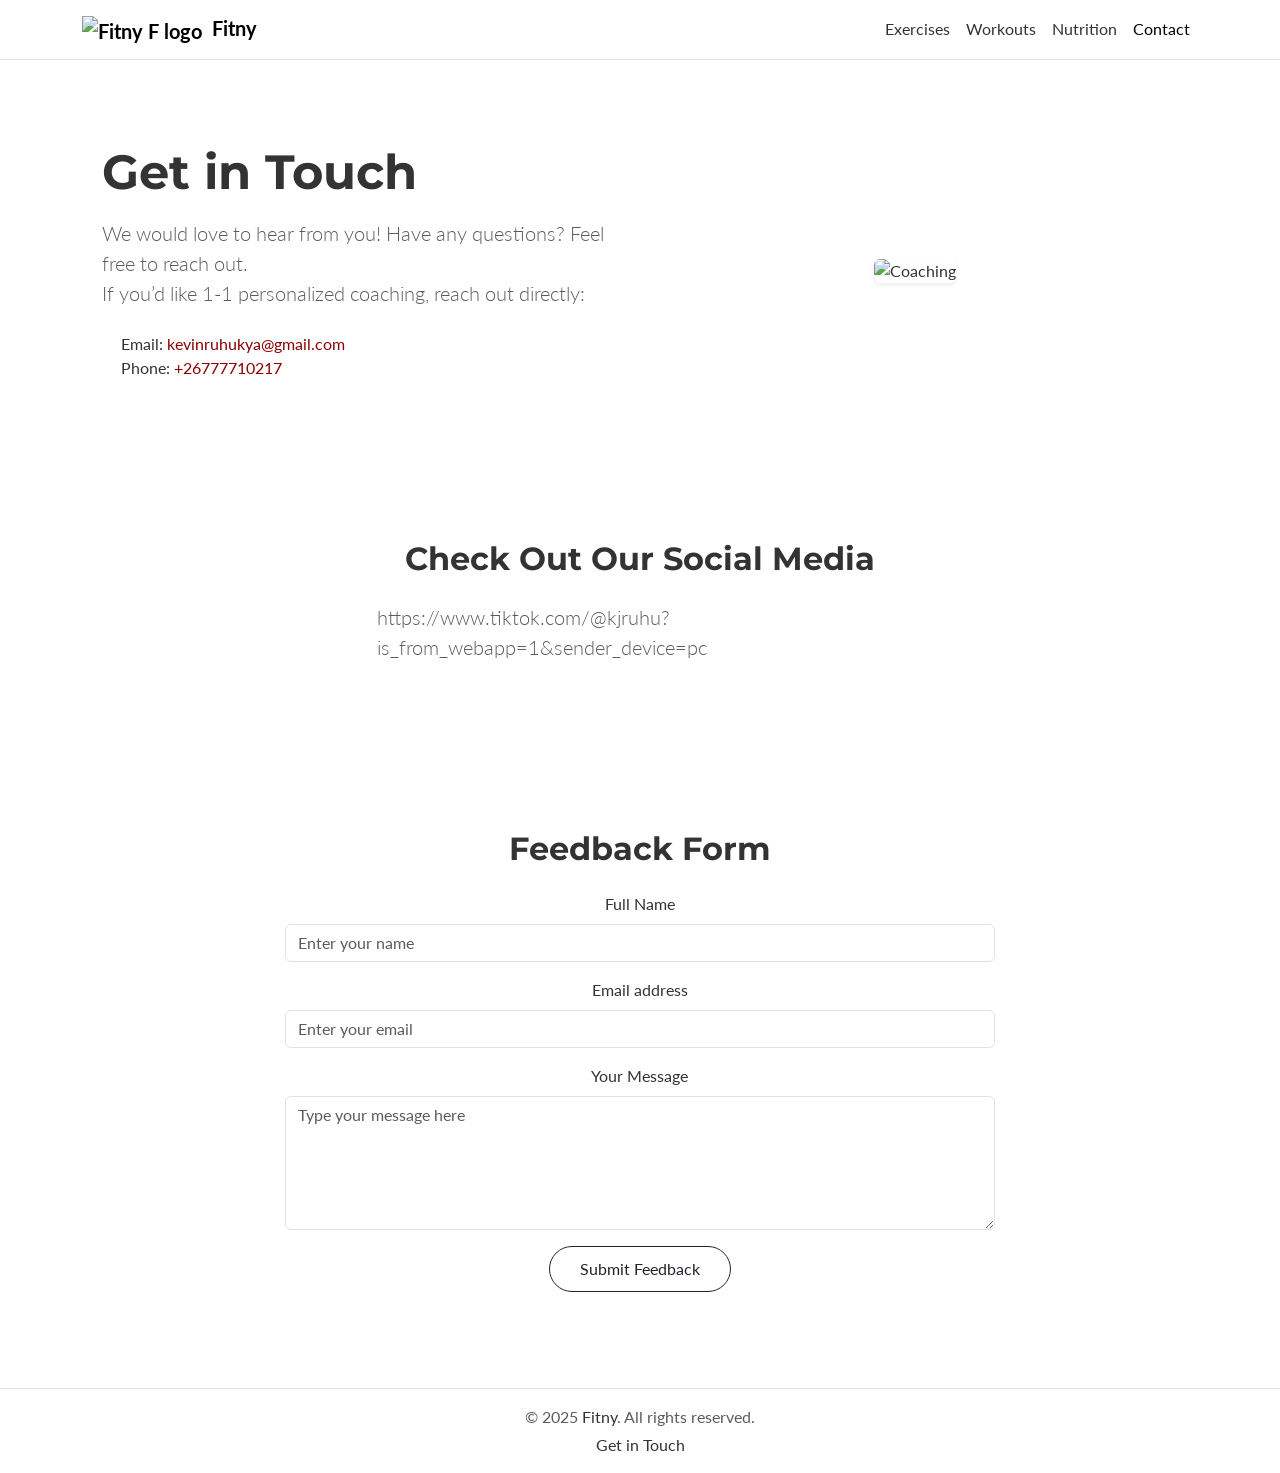
==== contact.html @ b0e3c818 "updated files:   ABC24-004.zip   contact.html   fitny-backup-20251229.zip   images/before-after-pic." ====
<!DOCTYPE html>
<html lang="en">

<head>
    <meta charset="UTF-8" />
    <meta name="viewport" content="width=device-width, initial-scale=1.0" />
    <title>Fitny Contact page</title>
    <link href="https://cdn.jsdelivr.net/npm/bootstrap@5.3.0/dist/css/bootstrap.min.css" rel="stylesheet" />
    <link rel="stylesheet" href="styles.css" />
    <link rel="icon" type="image/x-icon" href="images/black-red-favicon.webp" />
    <link href="https://fonts.googleapis.com/css2?family=Montserrat:wght@400;700&family=Lato&display=swap"
        rel="stylesheet" />
</head>

<body class="d-flex flex-column min-vh-100">
    <header>
        <nav class="navbar navbar-expand-lg navbar-light bg-white border-bottom fixed-top">
            <div class="container">
                <a class="navbar-brand fw-bold" href="index.html"><img title="logo" class="logo-pic" alt="Fitny F logo" src="images/black-red-favicon.webp" alt="logo">Fitny</a>
                <button class="navbar-toggler" type="button" data-bs-toggle="collapse" data-bs-target="#navbarNav"
                    title="Toggle navigation">
                    <span class="navbar-toggler-icon"></span>
                </button>
                <div class="collapse navbar-collapse" id="navbarNav">
                    <ul class="navbar-nav ms-auto">
                        <li class="nav-item"><a class="nav-link" href="exercises.html">Exercises</a></li>
                        <li class="nav-item"><a class="nav-link" href="workouts.html">Workouts</a></li>
                        <li class="nav-item"><a class="nav-link" href="nutrition.html">Nutrition</a></li>
                        <li class="nav-item"><a class="nav-link active" href="contact.html">Contact</a></li>
                    </ul>
                </div>
            </div>
        </nav>
    </header>

    <main class="pt-5">
        <section class="container mt-5 pt-5">
            <div class="row align-items-center min-vh-75">
                <div class="col-lg-6 text-center text-lg-start mb-4 mb-lg-0">
                    <h1 class="display-5 fw-bold mb-3">Get in Touch</h1>
                    <p class="text-muted lead mb-4">
                        We would love to hear from you! Have any questions? Feel free to reach out.<br>
                        If you’d like 1-1 personalized coaching, reach out directly:
                    </p>
                    <ul>
                        <li>Email: <a class="email-link" href="mailto:kevinruhukya@gmail.com">kevinruhukya@gmail.com</a>
                        </li>
                        <li>Phone: <a class="number-link" href="tel:+26777710217">+26777710217</a></li>
                    </ul>
                </div>
                <div class="col-lg-6 text-center">
                    <img src="images/contact-pic.jpg" alt="Coaching" class="img-fluid rounded shadow-sm" />
                </div>
            </div>
        </section>

        <section class="container my-5">
                <div class="row justify-content-center">
                    <div class="col-lg-6 text-center text-lg-start mb-4 mb-lg-0">
                        <h2 class="fw-bold mb-4 text-center">Check Out Our Social Media</h2>
                        <p class="text-muted lead mb-4">
                            https://www.tiktok.com/@kjruhu?is_from_webapp=1&sender_device=pc
                        </p>
                </div>

        </section>

        <section class="container my-5">
            <div class="row justify-content-center">
                <div class="col-lg-8">
                    <h2 class="fw-bold mb-4 text-center">Feedback Form</h2>
                    <form action="mailto:kevinruhukya@gmail.com" method="post" enctype="text/plain">
                        <div class="mb-3">
                            <label for="name" class="form-label">Full Name</label>
                            <input type="text" class="form-control" id="name" name="name" required
                                placeholder="Enter your name">
                        </div>
                        <div class="mb-3">
                            <label for="email" class="form-label">Email address</label>
                            <input type="email" class="form-control" id="email" name="email" required
                                placeholder="Enter your email">
                        </div>
                        <div class="mb-3">
                            <label for="message" class="form-label">Your Message</label>
                            <textarea class="form-control" id="message" name="message" rows="5" required
                                placeholder="Type your message here"></textarea>
                        </div>
                        <button type="submit" class="btn btn-outline-dark" title="submit" label="Submit feedback">Submit Feedback</button>
                    </form>
                </div>
            </div>
        </section>
    </main>

    <footer class="mt-auto bg-white text-center text-muted py-3 border-top">
        <p class="mb-1">&copy; 2025 <a href="index.html" class="fitny-link">Fitny</a>. All rights reserved.</p>
        <a href="contact.html" class="contact-link">Get in Touch</a>
    </footer>

    <script src="https://cdn.jsdelivr.net/npm/@popperjs/core@2.11.6/dist/umd/popper.min.js"></script>
    <script src="https://cdn.jsdelivr.net/npm/bootstrap@5.3.0/dist/js/bootstrap.min.js"></script>
</body>

</html>
---- styles.css ----
body {
    background-color: white;
    font-family: 'Lato', sans-serif;
    margin: 0;
    padding: 0;
    text-align: center;
    color: #333;
    text-rendering: optimizeLegibility;
    
}

h1, h2, h3 {
    font-family: 'Montserrat', sans-serif;
}

em {
    font-weight: bold;
}

strong {
    font-weight: bold;
    color: darkred;
}

section.container {
    background-color: white;
    padding: 3rem 2rem;
    
}

.main-nutrition-container {
    background-color: white;
    padding: 3rem 2rem;
    margin-top: 50px;
    max-width: 1200px;
    margin: auto;
}

section.container h1 {
    color: #333;
}

main.container {
    margin-top: 50px;
    max-width: 1200px;
    padding: 2rem;
    
}

main.workout-container {
    margin-top: 50px;
    padding: 2rem;
}

.btn-outline-dark {
    border-radius: 30px;
    padding: 10px 30px;
}

.logo-pic {
    width: 50px;
    height: auto;
    margin-right: 10px;
}



.muscle-groups {
    width: 38%;
    height: auto;
    margin: auto;
    max-width: 100%;
}


.exercise-list li{
    display: inline; 
}

.muscle-group-heading {
    font-weight: 700;
    font-size: 1.25rem;
    color: #800000;
    margin-bottom: 0.5rem;
}



.nutrition-hero {
    min-height: 50vh;
    display: flex;
    align-items: center;
    justify-content: center;
    background-color: #fff;
    margin: 0 auto;
    text-align: center;
    font-family: 'Lato', sans-serif;
}

#consent {
    margin-bottom: 20px ;
}

ul {
    padding-left: 1.2rem;
    list-style-type: none;

}

.workout-type {
    margin: 0;

}

.navbar .nav-link {
    color: #333;
    background-color: transparent;
    text-decoration: none;
}

.navbar .nav-link:visited {
    color: #333;
}

.navbar .nav-link:hover {
    color: darkred;
    text-decoration: underline;
}

.navbar .nav-link:active {
    color: darkred;
    text-decoration: underline;
}

.fitny-link {
    color: #333;
    background-color: transparent;
    text-decoration: none;
}


.fitny-link:hover {
    color: darkred;
    background-color: transparent;
    text-decoration: underline;
}

.contact-link {
    color: #333;
    background-color: transparent;
    text-decoration: none;
}

.contact-link:hover {
    color: darkred;
    background-color: transparent;
    text-decoration: underline;
}

.email-link {
    color: darkred;
    background-color: transparent;
    text-decoration: none;
}

.number-link {
    color: darkred;
    background-color: transparent;
    text-decoration: none;
}

.exercise-link {
    text-decoration: none;
    color: #333;
}

.exercise-link:hover {
    color: darkred;
    text-decoration: underline;
}

.workout-page-link {
    text-decoration: none;
}

.workout-page-link:hover {
    color: darkred;
    text-decoration: underline;
}

@media (max-width: 768px) {
    .nav {
        flex-direction: column;
    }
}
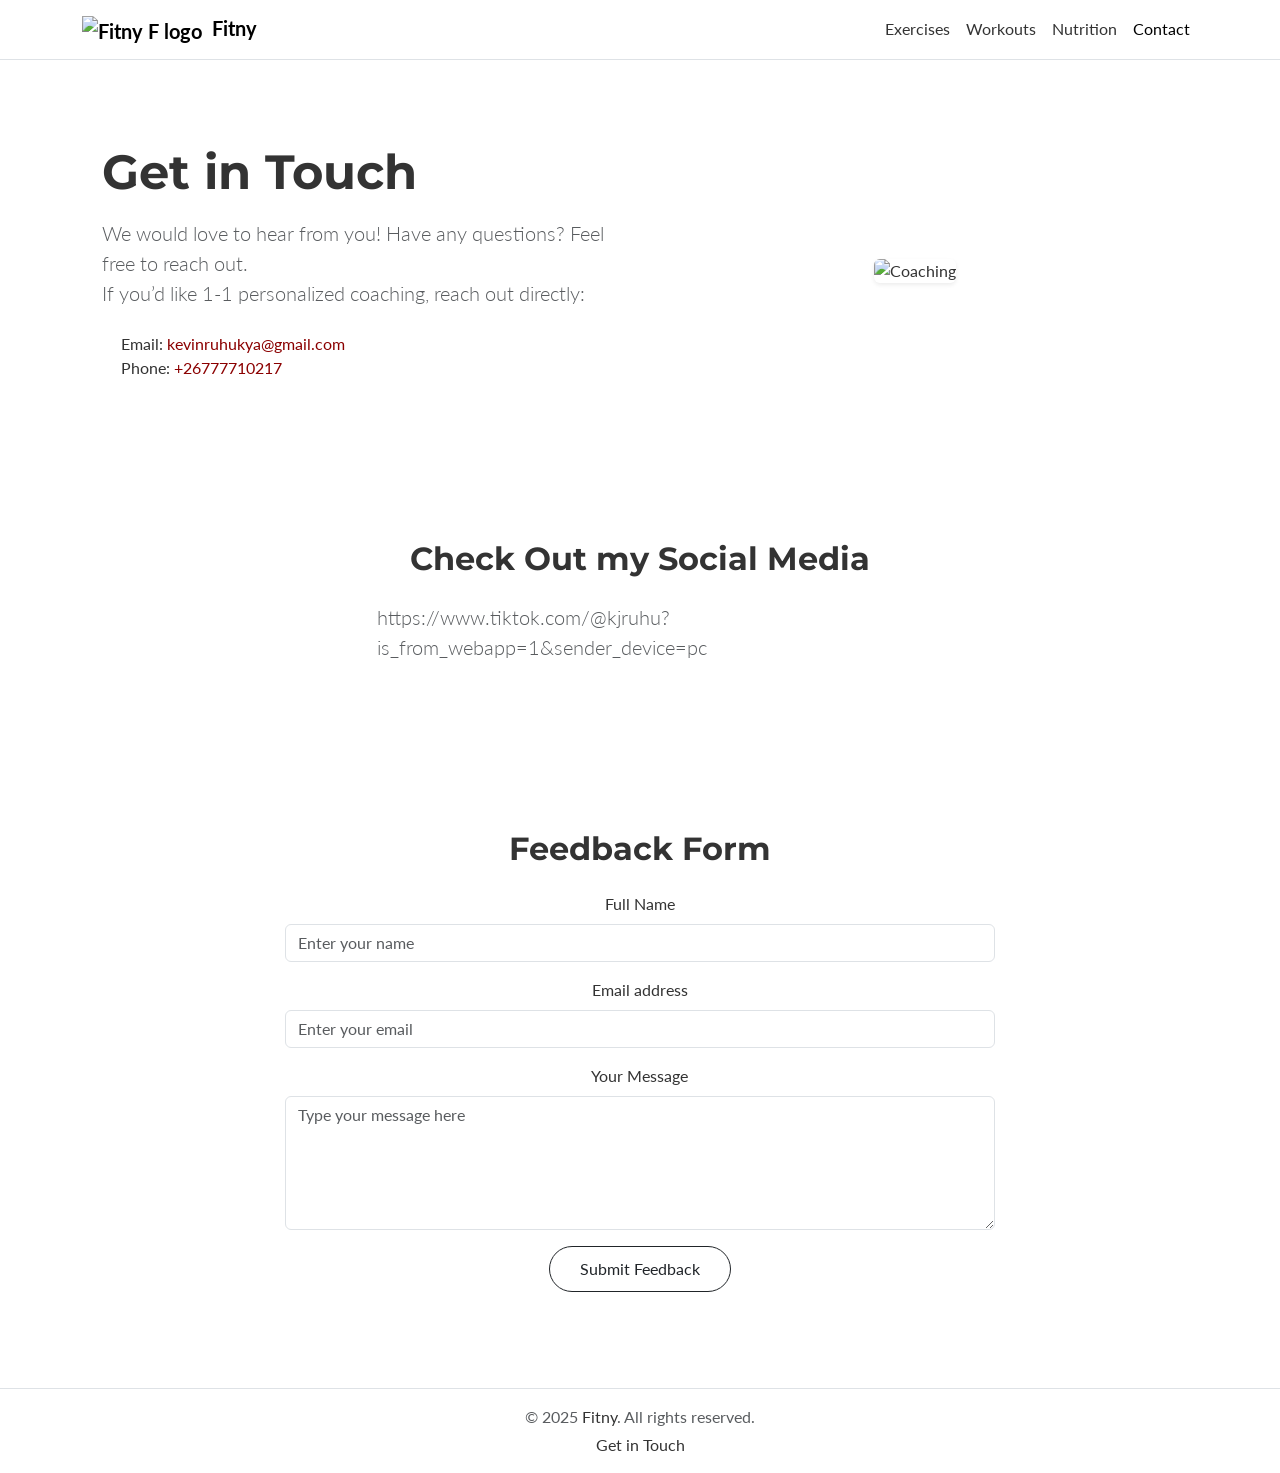
==== commit 2c848c39: "New updates to be committed:" ====
--- a/contact.html
+++ b/contact.html
@@ -57,7 +57,7 @@
         <section class="container my-5">
                 <div class="row justify-content-center">
                     <div class="col-lg-6 text-center text-lg-start mb-4 mb-lg-0">
-                        <h2 class="fw-bold mb-4 text-center">Check Out Our Social Media</h2>
+                        <h2 class="fw-bold mb-4 text-center">Check Out my Social Media</h2>
                         <p class="text-muted lead mb-4">
                             https://www.tiktok.com/@kjruhu?is_from_webapp=1&sender_device=pc
                         </p>
--- a/styles.css
+++ b/styles.css
@@ -77,6 +77,12 @@
     display: inline; 
 }
 
+.food-groups ul {
+    list-style-type: disc;
+    padding-bottom: 2rem;
+    text-align: left;
+}
+
 .muscle-group-heading {
     font-weight: 700;
     font-size: 1.25rem;
@@ -84,7 +90,11 @@
     margin-bottom: 0.5rem;
 }
 
-
+.access-button {
+    text-transform: uppercase;
+    color: darkred;
+    font-style: italic;
+}
 
 .nutrition-hero {
     min-height: 50vh;
@@ -101,6 +111,16 @@
     margin-bottom: 20px ;
 }
 
+#freeplan {
+    background-image: url(images/white-black-homepage-pic.jpg);
+}
+
+.nutrition-heading-section {
+    font-size: 2.5rem;
+    color: #333;
+    background-image: url(images/nutrition-image.jpg);
+}
+
 ul {
     padding-left: 1.2rem;
     list-style-type: none;
@@ -186,6 +206,15 @@
 .workout-page-link:hover {
     color: darkred;
     text-decoration: underline;
+}
+
+.access-button-link {
+    color: #000000;
+    text-decoration: none;
+}
+.access-button-link:hover {
+    text-decoration: underline;
+    color:#800000
 }
 
 @media (max-width: 768px) {
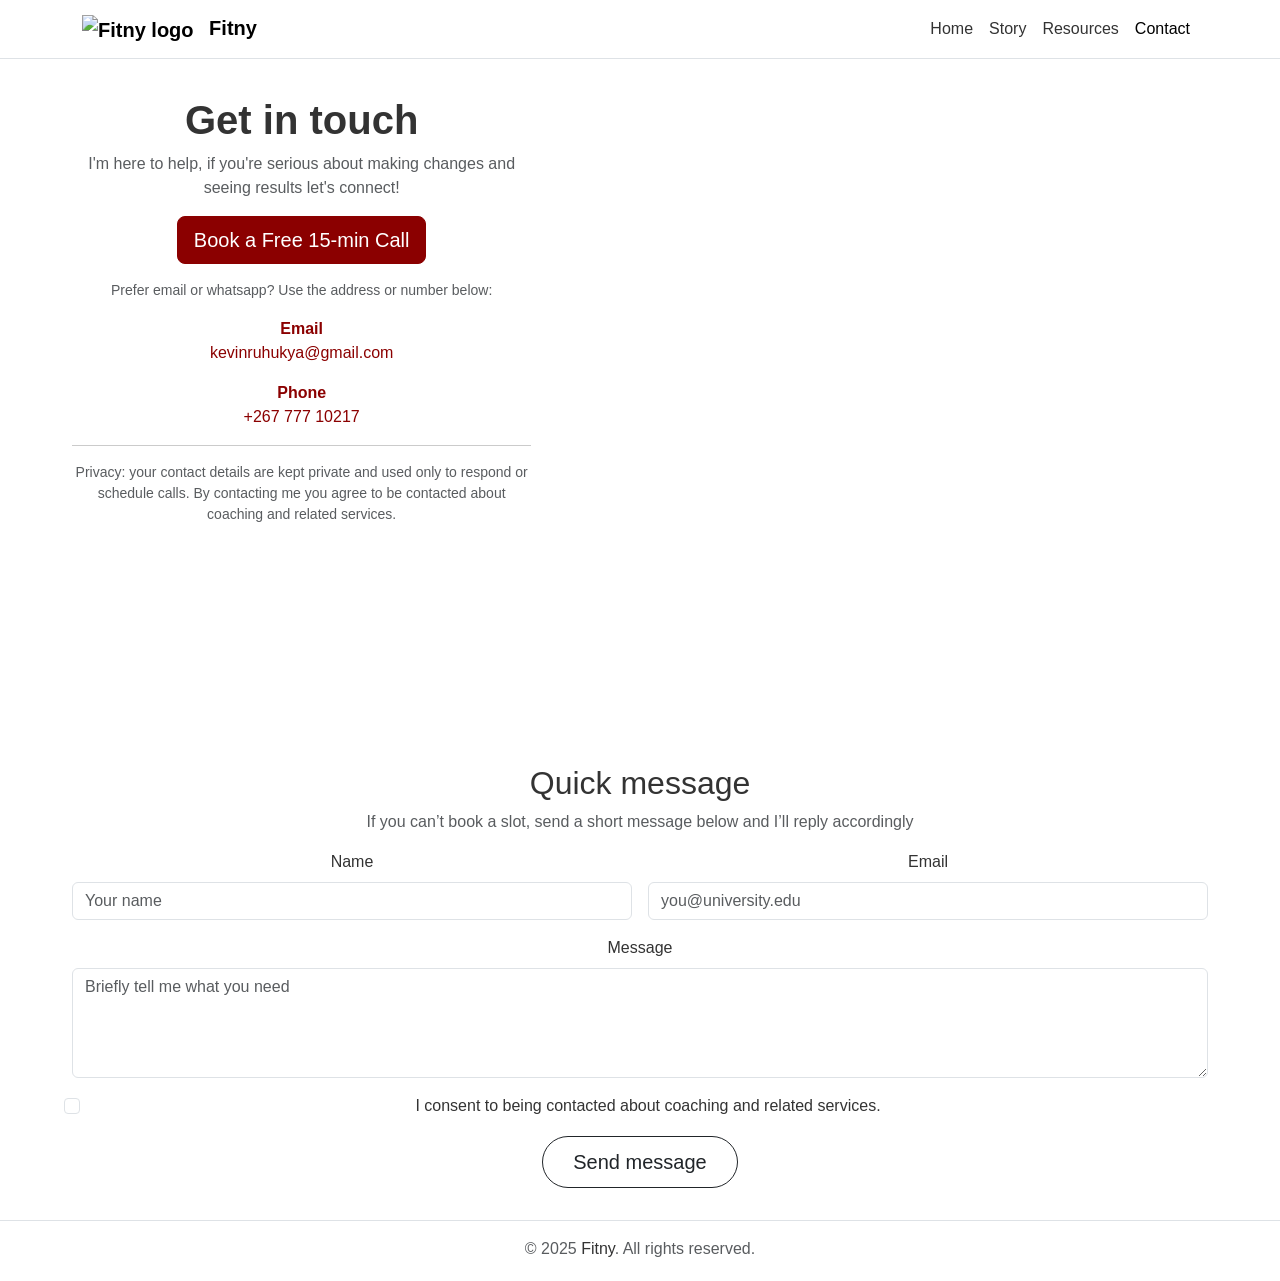
==== commit 12547b9b: "Final updates for the day" ====
--- a/contact.html
+++ b/contact.html
@@ -1,31 +1,35 @@
-<!DOCTYPE html>
+<!doctype html>
 <html lang="en">
 
 <head>
-    <meta charset="UTF-8" />
-    <meta name="viewport" content="width=device-width, initial-scale=1.0" />
-    <title>Fitny Contact page</title>
+    <meta charset="utf-8" />
+    <meta name="viewport" content="width=device-width,initial-scale=1" />
+    <title>Contact — Fitny</title>
+
     <link href="https://cdn.jsdelivr.net/npm/bootstrap@5.3.0/dist/css/bootstrap.min.css" rel="stylesheet" />
     <link rel="stylesheet" href="styles.css" />
-    <link rel="icon" type="image/x-icon" href="images/black-red-favicon.webp" />
-    <link href="https://fonts.googleapis.com/css2?family=Montserrat:wght@400;700&family=Lato&display=swap"
-        rel="stylesheet" />
+    <link rel="icon" href="images/black-red-favicon.webp" />
 </head>
 
 <body class="d-flex flex-column min-vh-100">
+
+    <!-- NAV -->
     <header>
-        <nav class="navbar navbar-expand-lg navbar-light bg-white border-bottom fixed-top">
+        <nav class="navbar navbar-expand-lg bg-white border-bottom fixed-top">
             <div class="container">
-                <a class="navbar-brand fw-bold" href="index.html"><img title="logo" class="logo-pic" alt="Fitny F logo" src="images/black-red-favicon.webp" alt="logo">Fitny</a>
+                <a class="navbar-brand fw-bold" href="index.html">
+                    <img src="images/black-red-favicon.webp" alt="Fitny logo" class="logo-pic"> Fitny
+                </a>
                 <button class="navbar-toggler" type="button" data-bs-toggle="collapse" data-bs-target="#navbarNav"
-                    title="Toggle navigation">
+                    aria-label="Toggle navigation">
                     <span class="navbar-toggler-icon"></span>
                 </button>
+
                 <div class="collapse navbar-collapse" id="navbarNav">
                     <ul class="navbar-nav ms-auto">
-                        <li class="nav-item"><a class="nav-link" href="exercises.html">Exercises</a></li>
-                        <li class="nav-item"><a class="nav-link" href="workouts.html">Workouts</a></li>
-                        <li class="nav-item"><a class="nav-link" href="nutrition.html">Nutrition</a></li>
+                        <li class="nav-item"><a class="nav-link" href="index.html">Home</a></li>
+                        <li class="nav-item"><a class="nav-link" href="my-story.html">Story</a></li>
+                        <li class="nav-item"><a class="nav-link" href="resources.html">Resources</a></li>
                         <li class="nav-item"><a class="nav-link active" href="contact.html">Contact</a></li>
                     </ul>
                 </div>
@@ -33,72 +37,119 @@
         </nav>
     </header>
 
-    <main class="pt-5">
-        <section class="container mt-5 pt-5">
-            <div class="row align-items-center min-vh-75">
-                <div class="col-lg-6 text-center text-lg-start mb-4 mb-lg-0">
-                    <h1 class="display-5 fw-bold mb-3">Get in Touch</h1>
-                    <p class="text-muted lead mb-4">
-                        We would love to hear from you! Have any questions? Feel free to reach out.<br>
-                        If you’d like 1-1 personalized coaching, reach out directly:
-                    </p>
-                    <ul>
-                        <li>Email: <a class="email-link" href="mailto:kevinruhukya@gmail.com">kevinruhukya@gmail.com</a>
-                        </li>
-                        <li>Phone: <a class="number-link" href="tel:+26777710217">+26777710217</a></li>
-                    </ul>
-                </div>
-                <div class="col-lg-6 text-center">
-                    <img src="images/contact-pic.jpg" alt="Coaching" class="img-fluid rounded shadow-sm" />
-                </div>
-            </div>
-        </section>
+    <!-- MAIN -->
+    <main class="pt-5 container mt-5 pt-5">
+        <div class="row g-4">
+            <!-- Left column: Info & quick contact -->
+            <div class="col-lg-5">
+                <h1 class="fw-bold">Get in touch</h1>
+                <p class="text-muted">
+                    I'm here to help, if you're serious about making changes and seeing results let's connect!
+                </p>
 
-        <section class="container my-5">
-                <div class="row justify-content-center">
-                    <div class="col-lg-6 text-center text-lg-start mb-4 mb-lg-0">
-                        <h2 class="fw-bold mb-4 text-center">Check Out my Social Media</h2>
-                        <p class="text-muted lead mb-4">
-                            https://www.tiktok.com/@kjruhu?is_from_webapp=1&sender_device=pc
-                        </p>
+                <!-- Primary CTA: Calendly link (opens in new tab) -->
+                <p class="mb-3">
+                    <a href="https://calendly.com/kevinruhukya/15min" class="blue-button btn btn-lg text-white"
+                        target="_blank" rel="noopener">
+                        Book a Free 15-min Call
+                    </a>
+                </p>
+
+                <p class="small text-muted mb-3">
+                    Prefer email or whatsapp? Use the address or number below:
+                </p>
+
+                <div class="mb-3">
+                    <strong>Email</strong><br>
+                    <a class="email-link" href="mailto:kevinruhukya@gmail.com">kevinruhukya@gmail.com</a>
                 </div>
 
-        </section>
+                <div class="mb-3">
+                    <strong>Phone</strong><br>
+                    <a class="number-link" href="tel:+26777710217">+267 777 10217</a>
+                </div>
 
-        <section class="container my-5">
-            <div class="row justify-content-center">
-                <div class="col-lg-8">
-                    <h2 class="fw-bold mb-4 text-center">Feedback Form</h2>
-                    <form action="mailto:kevinruhukya@gmail.com" method="post" enctype="text/plain">
-                        <div class="mb-3">
-                            <label for="name" class="form-label">Full Name</label>
-                            <input type="text" class="form-control" id="name" name="name" required
-                                placeholder="Enter your name">
-                        </div>
-                        <div class="mb-3">
-                            <label for="email" class="form-label">Email address</label>
-                            <input type="email" class="form-control" id="email" name="email" required
-                                placeholder="Enter your email">
-                        </div>
-                        <div class="mb-3">
-                            <label for="message" class="form-label">Your Message</label>
-                            <textarea class="form-control" id="message" name="message" rows="5" required
-                                placeholder="Type your message here"></textarea>
-                        </div>
-                        <button type="submit" class="btn btn-outline-dark" title="submit" label="Submit feedback">Submit Feedback</button>
-                    </form>
+                <hr />
+
+                <p class="small text-muted">
+                    Privacy: your contact details are kept private and used only to respond or schedule calls. By
+                    contacting me you agree to be contacted about coaching and related services.
+                </p>
+            </div>
+
+            <!-- Right column: Calendly embed -->
+            <div class="col-lg-7">
+                <div style="min-width:320px;height:620px;">
+                    <div class="calendly-inline-widget" data-url="https://calendly.com/kevinruhukya/15min"
+                        style="min-width:320px;height:600px;"></div>
                 </div>
+                <script src="https://assets.calendly.com/assets/external/widget.js" async></script>
             </div>
+        </div>
+
+        <!-- Fallback contact form -->
+        <section class="mt-5">
+            <h2>Quick message</h2>
+            <p class="text-muted">If you can’t book a slot, send a short message below and I’ll reply accordingly</p>
+
+            <form id="contactForm" action="https://formspree.io/f/xpqzonja" method="POST" class="mt-3"
+                aria-label="Contact form">
+                <div class="row g-3">
+                    <div class="col-md-6">
+                        <label for="name" class="form-label">Name</label>
+                        <input id="name" name="name" type="text" class="form-control" placeholder="Your name" required>
+                    </div>
+
+                    <div class="col-md-6">
+                        <label for="email2" class="form-label">Email</label>
+                        <input id="email2" name="email" type="email" class="form-control"
+                            placeholder="you@university.edu" required>
+                    </div>
+
+                    <div class="col-12">
+                        <label for="message" class="form-label">Message</label>
+                        <textarea id="message" name="message" rows="4" class="form-control"
+                            placeholder="Briefly tell me what you need" required></textarea>
+                    </div>
+
+                    <div class="col-12 form-check">
+                        <input id="consent_contact" name="consent" type="checkbox" class="form-check-input" required>
+                        <label for="consent_contact" class="form-check-label">I consent to being contacted about
+                            coaching and related services.</label>
+                    </div>
+
+                    <!-- Redirect to thank-you after submit -->
+                    <input type="hidden" name="_next" value="https://abc24-004.github.io/fitny/thank-you.html">
+
+                    <div class="col-12">
+                        <button type="submit" class="btn btn-outline-dark btn-lg">Send message</button>
+                    </div>
+                </div>
+            </form>
         </section>
     </main>
 
+    <!-- FOOTER -->
     <footer class="mt-auto bg-white text-center text-muted py-3 border-top">
         <p class="mb-1">&copy; 2025 <a href="index.html" class="fitny-link">Fitny</a>. All rights reserved.</p>
-        <a href="contact.html" class="contact-link">Get in Touch</a>
     </footer>
 
-    <script src="https://cdn.jsdelivr.net/npm/@popperjs/core@2.11.6/dist/umd/popper.min.js"></script>
-    <script src="https://cdn.jsdelivr.net/npm/bootstrap@5.3.0/dist/js/bootstrap.min.js"></script>
+    <!-- Lightweight tracking hook (optional) -->
+    <script>
+        (function () {
+            const form = document.getElementById('contactForm');
+            if (!form) return;
+            form.addEventListener('submit', function () {
+                try {
+                    // Replace with your analytics call if you have one
+                    // gtag('event','contact_form_submit',{event_category:'contact', event_label:'contact_form'});
+                    console.log('Contact form submitted');
+                } catch (e) {/* no-op */ }
+            });
+        })();
+    </script>
+
+    <script src="https://cdn.jsdelivr.net/npm/bootstrap@5.3.0/dist/js/bootstrap.bundle.min.js"></script>
 </body>
 
 </html>
--- a/styles.css
+++ b/styles.css
@@ -28,6 +28,12 @@
     
 }
 
+.blue-button {
+    background-color: darkred;
+    border-color: darkred;
+    text-align: center ;
+}
+
 .main-nutrition-container {
     background-color: white;
     padding: 3rem 2rem;
@@ -72,12 +78,22 @@
     max-width: 100%;
 }
 
+.home-hero {
+    text-align: center;
+    position: relative;
+}
 
 .exercise-list li{
     display: inline; 
 }
 
 .food-groups ul {
+    list-style-type: disc;
+    padding-bottom: 2rem;
+    text-align: left;
+}
+
+.plan-points {
     list-style-type: disc;
     padding-bottom: 2rem;
     text-align: left;
@@ -96,16 +112,6 @@
     font-style: italic;
 }
 
-.nutrition-hero {
-    min-height: 50vh;
-    display: flex;
-    align-items: center;
-    justify-content: center;
-    background-color: #fff;
-    margin: 0 auto;
-    text-align: center;
-    font-family: 'Lato', sans-serif;
-}
 
 #consent {
     margin-bottom: 20px ;
@@ -113,12 +119,6 @@
 
 #freeplan {
     background-image: url(images/white-black-homepage-pic.jpg);
-}
-
-.nutrition-heading-section {
-    font-size: 2.5rem;
-    color: #333;
-    background-image: url(images/nutrition-image.jpg);
 }
 
 ul {
@@ -148,6 +148,20 @@
 }
 
 .navbar .nav-link:active {
+    color: darkred;
+    text-decoration: underline;
+}
+
+.story-link:visited {
+    color: darkred;
+}
+
+.story-link:hover {
+    color: blue;
+    text-decoration: underline;
+}
+
+.story-link:active {
     color: darkred;
     text-decoration: underline;
 }
